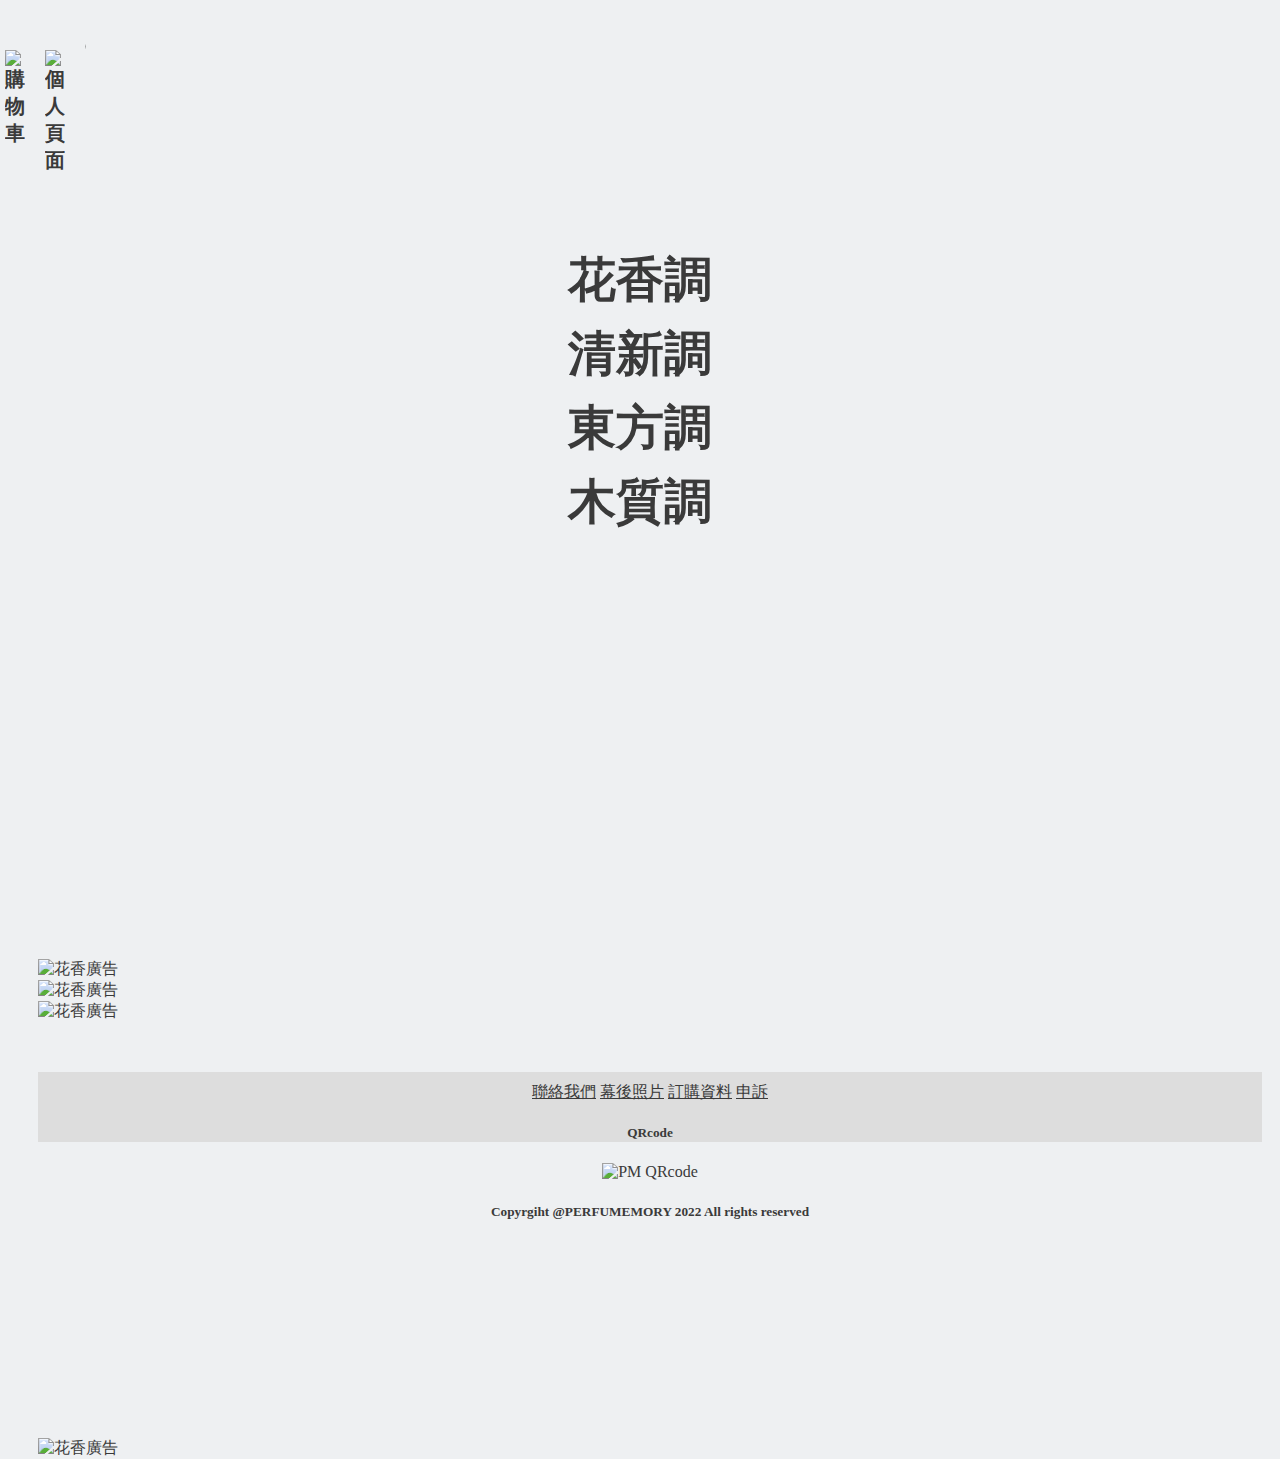
==== page/index.html @ 0fc4d87a "Create index.html" ====
<!DOCTYPE html>
<html lang="en">
<head>
    <meta charset="UTF-8">
    <meta http-equiv="X-UA-Compatible" content="IE=edge">
    <meta name="viewport" content="width=device-width, initial-scale=1.0">
    <style>
        @import url(../asset/css/index.css);
        @import url(../asset/css/main.css);
        @import url(../asset/css/nav2.css);
      
       
    </style>

    
    <title>Perfumemory</title>
    <link rel="shortcut icon" href="../asset/img/fragrance.png">
</head>
    <header>
        <div class="PERFUMEMORY">
            <label for="burger"><img src="../asset/img/PERFUMEMORY.png" alt="LOGO" width="200" height="25"></label>
            <input type="checkbox" id="burger" class="burgerbotton">
            <div class="burgerline">
                <div id="Nav">
                    <div id="nav">
                        <div id="title">
                            <a href="../page/index.html" target="_top">
                                <h1>首頁</h1>
                            </a>
                            <a href="../page/classification.html" target="_top">
                                <h1>調性</h1>
                            </a>
                            <a href="../page/about.html" target="_top">
                                <h1>關於我們</h1>
                            </a>
                            <a href="../page/shoppingcar.html" target="_top">
                                <h1><img src="../asset/img/shoppingcar.png" alt="購物車"></h1>
                            </a>
                            <a href="../page/personal.html" target="_top">
                                <h1><img src="../asset/img/personal.png" alt="個人頁面"></h1>
                            </a>
            
                            
                            
                        </div>
                        
                    </div>
                </div>
        </div>
    </header>
 
    <div class="Center">
        <nav>
        
            <a href="../page/index.html">
                <span data-texto="flora">花香調</span>
            </a>
            <a href="../page/classification.html">
                <span data-texto="Fresh">清新調</span>
            </a>
        
            <a href="../page/shoppingcar.html">
                <span data-texto="Oriental">東方調</span>
            </a>
        
            <a href="../page/about.html">
                <span data-texto="Woody">木質調</span>
            </a>
        </nav>
    </div>

<main>
    <article>
        <section class="s1"><!-- ad花香調 -->
            <a href="../page/index.html"></a>
            <img src="../asset/img/slowdance.jpg" alt="花香廣告">
        </section>
        <section><!-- ad清新調 -->
            <a href="../page/index.html"></a>
            <img src="../asset/img/slowdance.jpg" alt="花香廣告">
        </section>
        <section><!-- ad東方調 -->
            <a href="../page/index.html"></a>
            <img src="../asset/img/slowdance.jpg" alt="花香廣告">
        </section>
        <section><!-- ad木質調 -->
            <a href="../page/index.html"></a>
            <img src="../asset/img/slowdance.jpg" alt="花香廣告">
        </section>
    </article>
</main>
<footer>
    <a href="##">聯絡我們</a>
    <a href="##">幕後照片</a>
    <a href="##">訂購資料</a>
    <a href="##">申訴</a>
    <h5>QRcode</h5>
    <img src="" alt="PM QRcode">
    <h5>Copyrgiht @PERFUMEMORY 2022 All rights reserved</h5>
  </footer>



</body>  
</html>
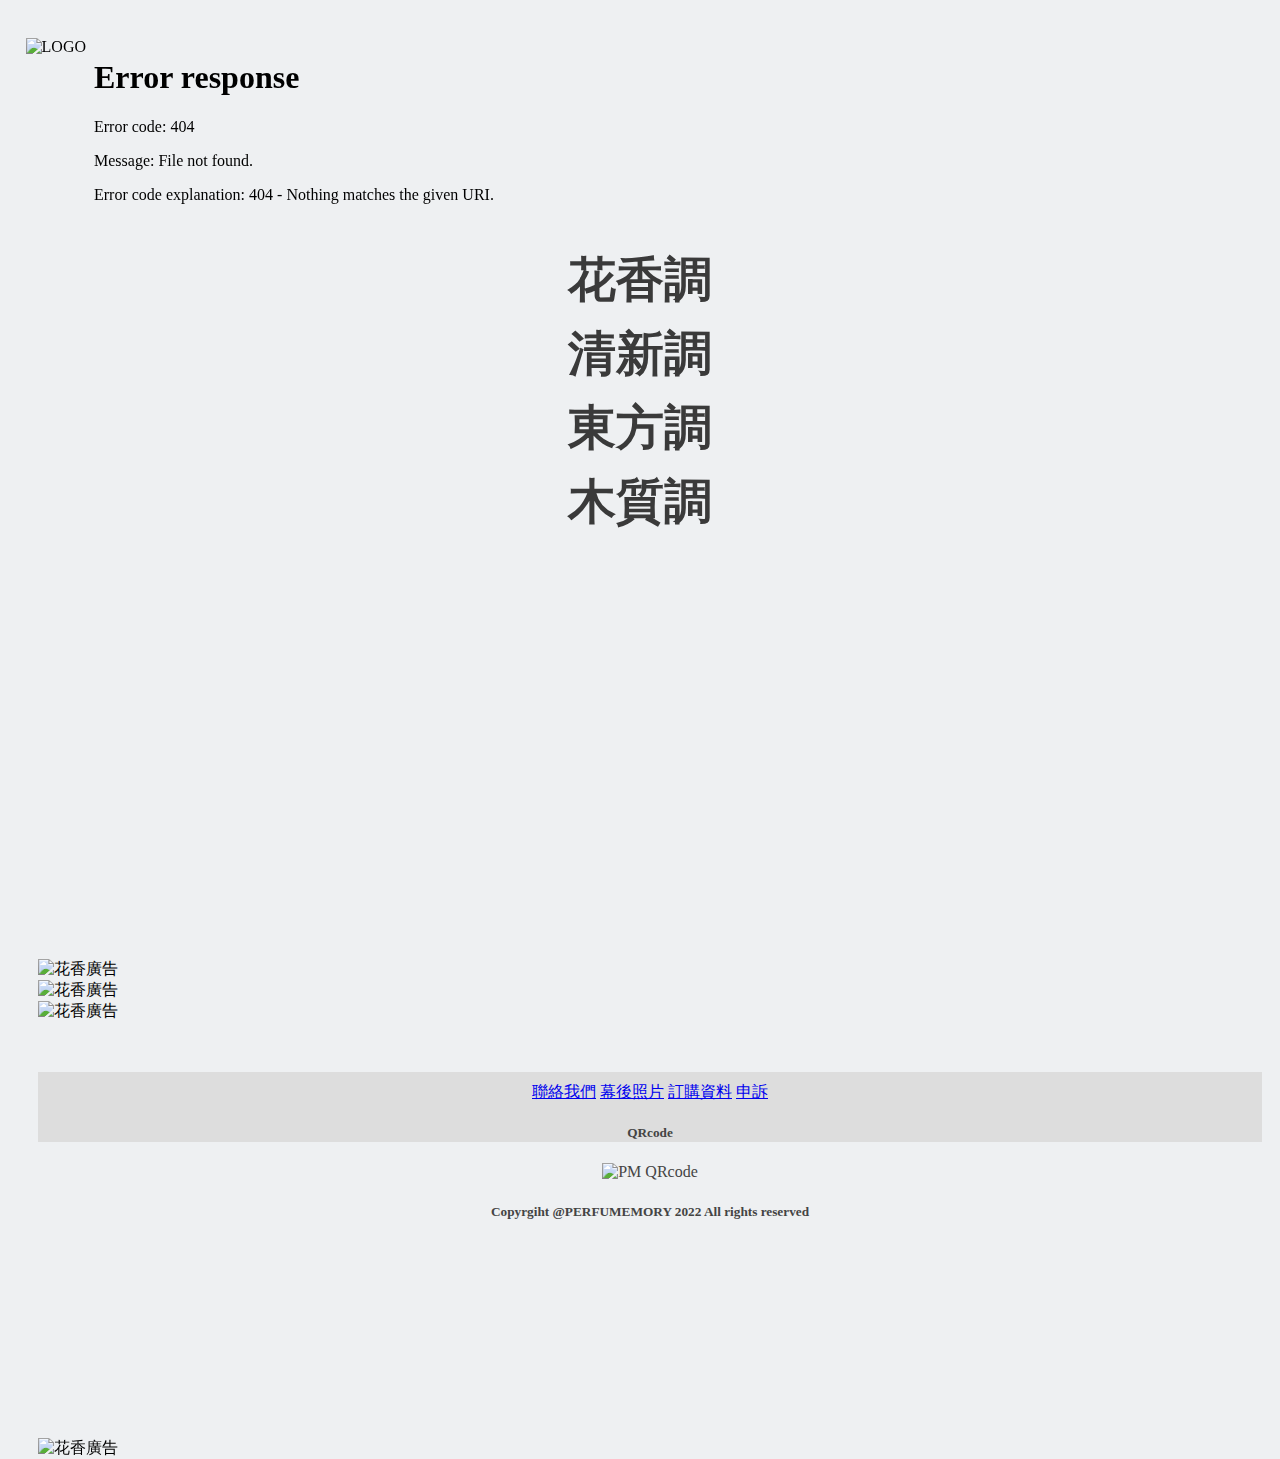
==== commit ef962aa2: "Update index.html" ====
--- a/page/index.html
+++ b/page/index.html
@@ -7,8 +7,6 @@
     <style>
         @import url(../asset/css/index.css);
         @import url(../asset/css/main.css);
-        @import url(../asset/css/nav2.css);
-      
        
     </style>
 
@@ -21,31 +19,7 @@
             <label for="burger"><img src="../asset/img/PERFUMEMORY.png" alt="LOGO" width="200" height="25"></label>
             <input type="checkbox" id="burger" class="burgerbotton">
             <div class="burgerline">
-                <div id="Nav">
-                    <div id="nav">
-                        <div id="title">
-                            <a href="../page/index.html" target="_top">
-                                <h1>首頁</h1>
-                            </a>
-                            <a href="../page/classification.html" target="_top">
-                                <h1>調性</h1>
-                            </a>
-                            <a href="../page/about.html" target="_top">
-                                <h1>關於我們</h1>
-                            </a>
-                            <a href="../page/shoppingcar.html" target="_top">
-                                <h1><img src="../asset/img/shoppingcar.png" alt="購物車"></h1>
-                            </a>
-                            <a href="../page/personal.html" target="_top">
-                                <h1><img src="../asset/img/personal.png" alt="個人頁面"></h1>
-                            </a>
-            
-                            
-                            
-                        </div>
-                        
-                    </div>
-                </div>
+            <iframe src="nav2.html" id="navBar" frameborder="0" scrolling="no"></iframe>
         </div>
     </header>
  
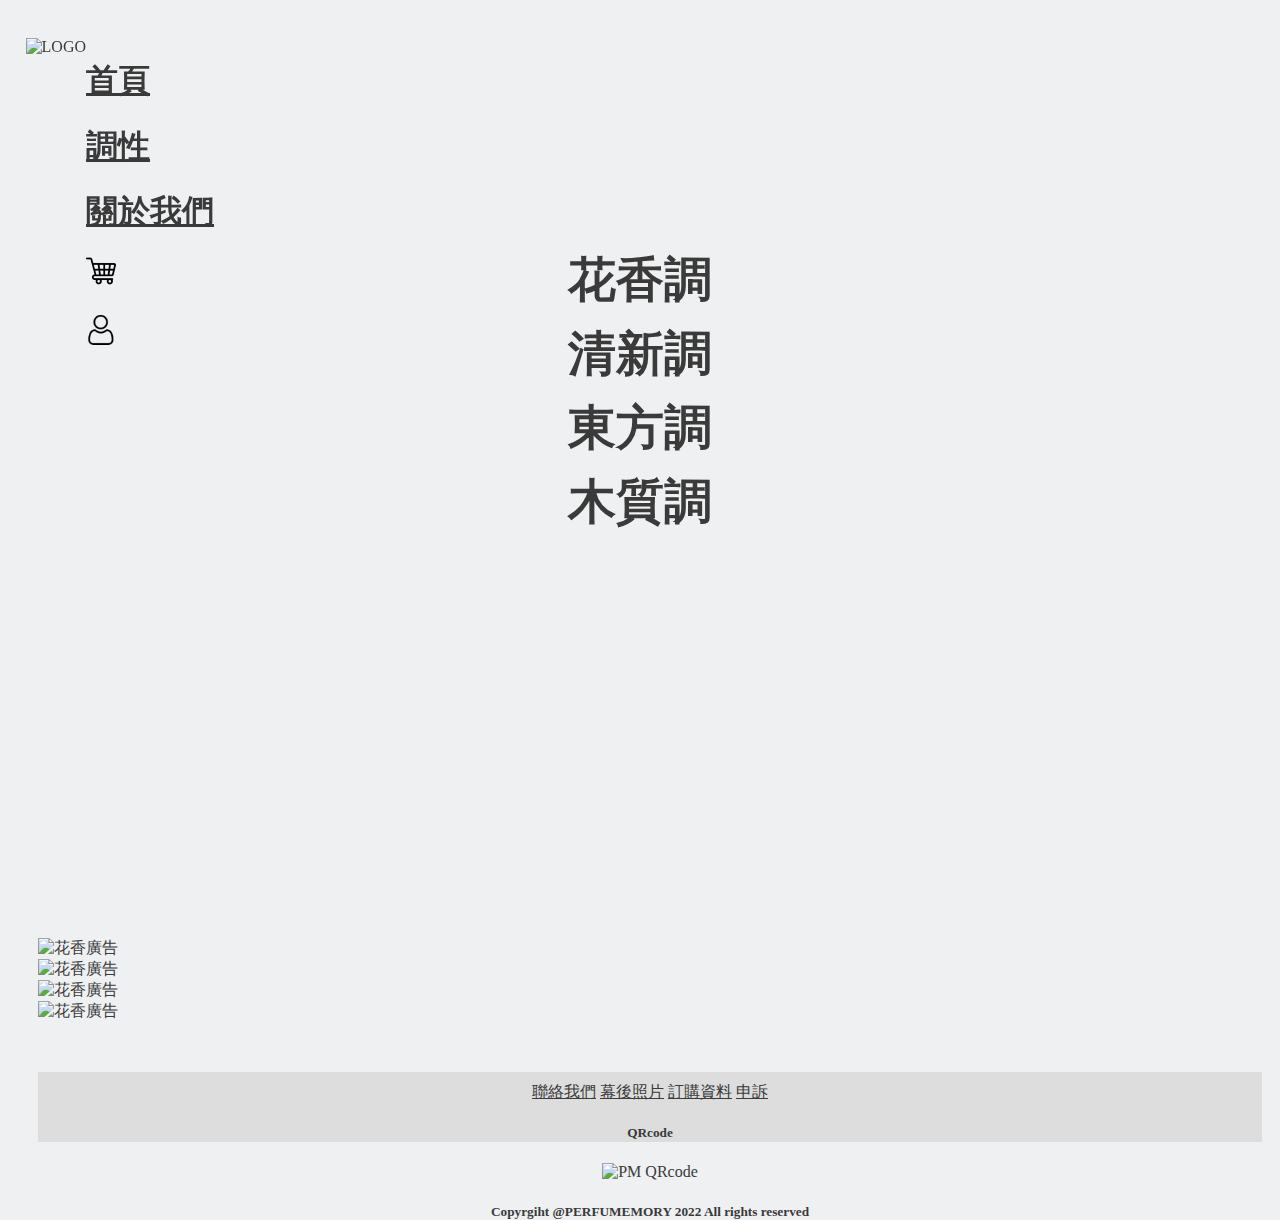
==== commit 076b65d6: "Update index.html" ====
--- a/page/index.html
+++ b/page/index.html
@@ -7,21 +7,101 @@
     <style>
         @import url(../asset/css/index.css);
         @import url(../asset/css/main.css);
+        @import url(../asset/css/nav.css);
+        @import url(../asset/css/nav2.css);
+        @import url(../asset/css/login.css);
+        @import url(../asset/css/register.css);
        
     </style>
 
     
     <title>Perfumemory</title>
     <link rel="shortcut icon" href="../asset/img/fragrance.png">
-</head>
-    <header>
-        <div class="PERFUMEMORY">
-            <label for="burger"><img src="../asset/img/PERFUMEMORY.png" alt="LOGO" width="200" height="25"></label>
-            <input type="checkbox" id="burger" class="burgerbotton">
-            <div class="burgerline">
-            <iframe src="nav2.html" id="navBar" frameborder="0" scrolling="no"></iframe>
+    </head>
+    <body>
+        <header>
+            <div class="PERFUMEMORY">
+                <label for="burger"><img src="../asset/img/PERFUMEMORY.png" alt="LOGO" width="200" height="25"></label>
+                <input type="checkbox" id="burger" class="burgerbotton">
+                 <div class="burgerline">
+                <div id="Nav2">
+                    <div id="nav2">
+                        <div id="title2">
+                            <a href="../page/index.html" target="_top">
+                                <h1>首頁</h1>
+                            </a>
+                            <a href="../page/classification.html" target="_top">
+                                <h1>調性</h1>
+                            </a>
+                            <a href="../page/about.html" target="_top">
+                                <h1>關於我們</h1>
+                            </a>
+                            <a href="../page/shoppingcar.html" target="_top">
+                                <h1><img src="../asset/img/shoppingcar.png" alt="購物車"></h1>
+                            </a>
+                            
+                                <h1><img src="../asset/img/personal.png" alt="個人頁面" id="login" onclick="login()" style="cursor: pointer;"></h1>
+                            
+                        </div>
+                    </div>
+                </div>
+            </div>
+
+    </header>
+    <dialog id="show">
+        <div class="frame">
+            <div class="login">
+                <h2>Login</h2>
+                <div class="item">
+                    <label for="account">Account</label>
+                    <input type="text" name="" id="account">
+                </div>
+                <div class="item">
+                    <label for="password">Password</label>
+                    <input type="password" name="" id="password">
+                </div>
+                <div class="push">
+                    <button type="submit" class="button">Login</button>
+                    <button class="button" onclick="show.close()">Cancel</button>
+                </div>
+                <div class="new">尚未擁有帳號 ?
+                    <p id="go_register">前往註冊</p>
+                </div>
+            </div>
         </div>
-    </header>
+    </dialog>
+
+    <dialog id="show_register">
+        <div class="frame">
+            <div class="register">
+                <h2>Register</h2>
+                <div class="item">
+                    <label for="name">Name</label>
+                    <input type="text" name="" id="name">
+                </div>
+                <div class="item">
+                    <label for="email">Email</label>
+                    <input type="email" name="" id="email">
+                </div>
+                <div class="item">
+                    <label for="phone">Phone Number</label>
+                    <input type="text" name="" id="phone">
+                </div>
+                <div class="item">
+                    <label for="account">Account</label>
+                    <input type="text" name="" id="account">
+                </div>
+                <div class="item">
+                    <label for="password">Password</label>
+                    <input type="text" name="" id="password">
+                </div>
+                <div class="push">
+                    <button type="submit" class="button" onclick="show_register.close()">Register</button>
+                    <button class="button" onclick="show_register.close()">Cancel</button>
+                </div>
+            </div>
+        </div>
+    </dialog>
  
     <div class="Center">
         <nav>
@@ -45,22 +125,24 @@
 
 <main>
     <article>
-        <section class="s1"><!-- ad花香調 -->
-            <a href="../page/index.html"></a>
-            <img src="../asset/img/slowdance.jpg" alt="花香廣告">
-        </section>
-        <section><!-- ad清新調 -->
-            <a href="../page/index.html"></a>
-            <img src="../asset/img/slowdance.jpg" alt="花香廣告">
-        </section>
-        <section><!-- ad東方調 -->
-            <a href="../page/index.html"></a>
-            <img src="../asset/img/slowdance.jpg" alt="花香廣告">
-        </section>
-        <section><!-- ad木質調 -->
-            <a href="../page/index.html"></a>
-            <img src="../asset/img/slowdance.jpg" alt="花香廣告">
-        </section>
+        <div class="smell_div">
+            <section class="p1"><!-- ad花香調 -->
+                <a href="../page/index.html"></a>
+                <img src="../asset/img/slowdance.jpg" alt="花香廣告">
+            </section>
+            <section class="p2"><!-- ad清新調 -->
+                <a href="../page/index.html"></a>
+                <img src="../asset/img/slowdance.jpg" alt="花香廣告">
+            </section>
+            <section class="p3"><!-- ad東方調 -->
+                <a href="../page/index.html"></a>
+                <img src="../asset/img/slowdance.jpg" alt="花香廣告">
+            </section>
+            <section class="p4"><!-- ad木質調 -->
+                <a href="../page/index.html"></a>
+                <img src="../asset/img/slowdance.jpg" alt="花香廣告">
+            </section>
+        </div>
     </article>
 </main>
 <footer>
@@ -74,6 +156,26 @@
   </footer>
 
 
+  <script>
+    //登入介面
+    let btn=document.querySelector("#login");
+    let show=document.querySelector("#show")
+    
+    btn.addEventListener("click", function(){
+                show.showModal();
+            })
+    
+    //註冊介面
+    let register = document.querySelector("#go_register");
+    let show_register = document.querySelector("#show_register");
+    
+    register.addEventListener("click",function(){
+        show_register.showModal();
+    })
+    
+    
+    
+    </script>
 
 </body>  
-</html>+</html>
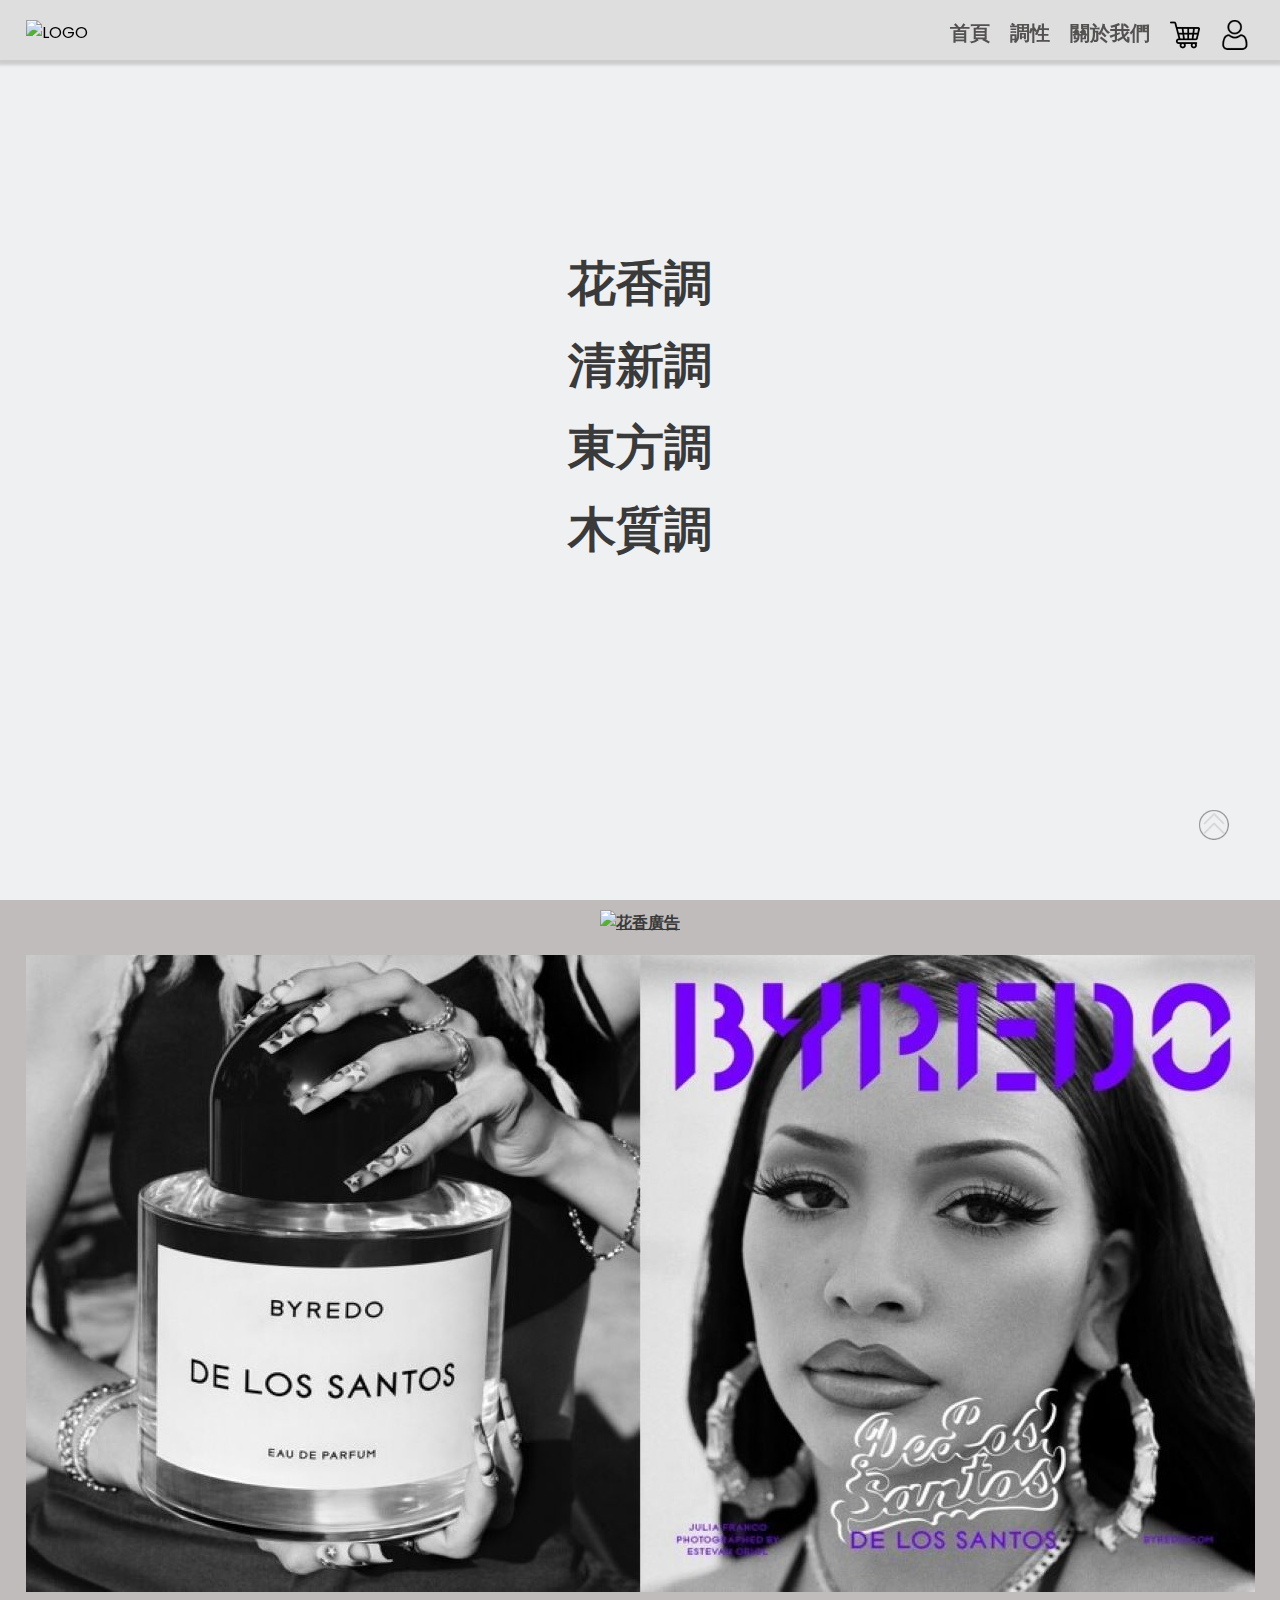
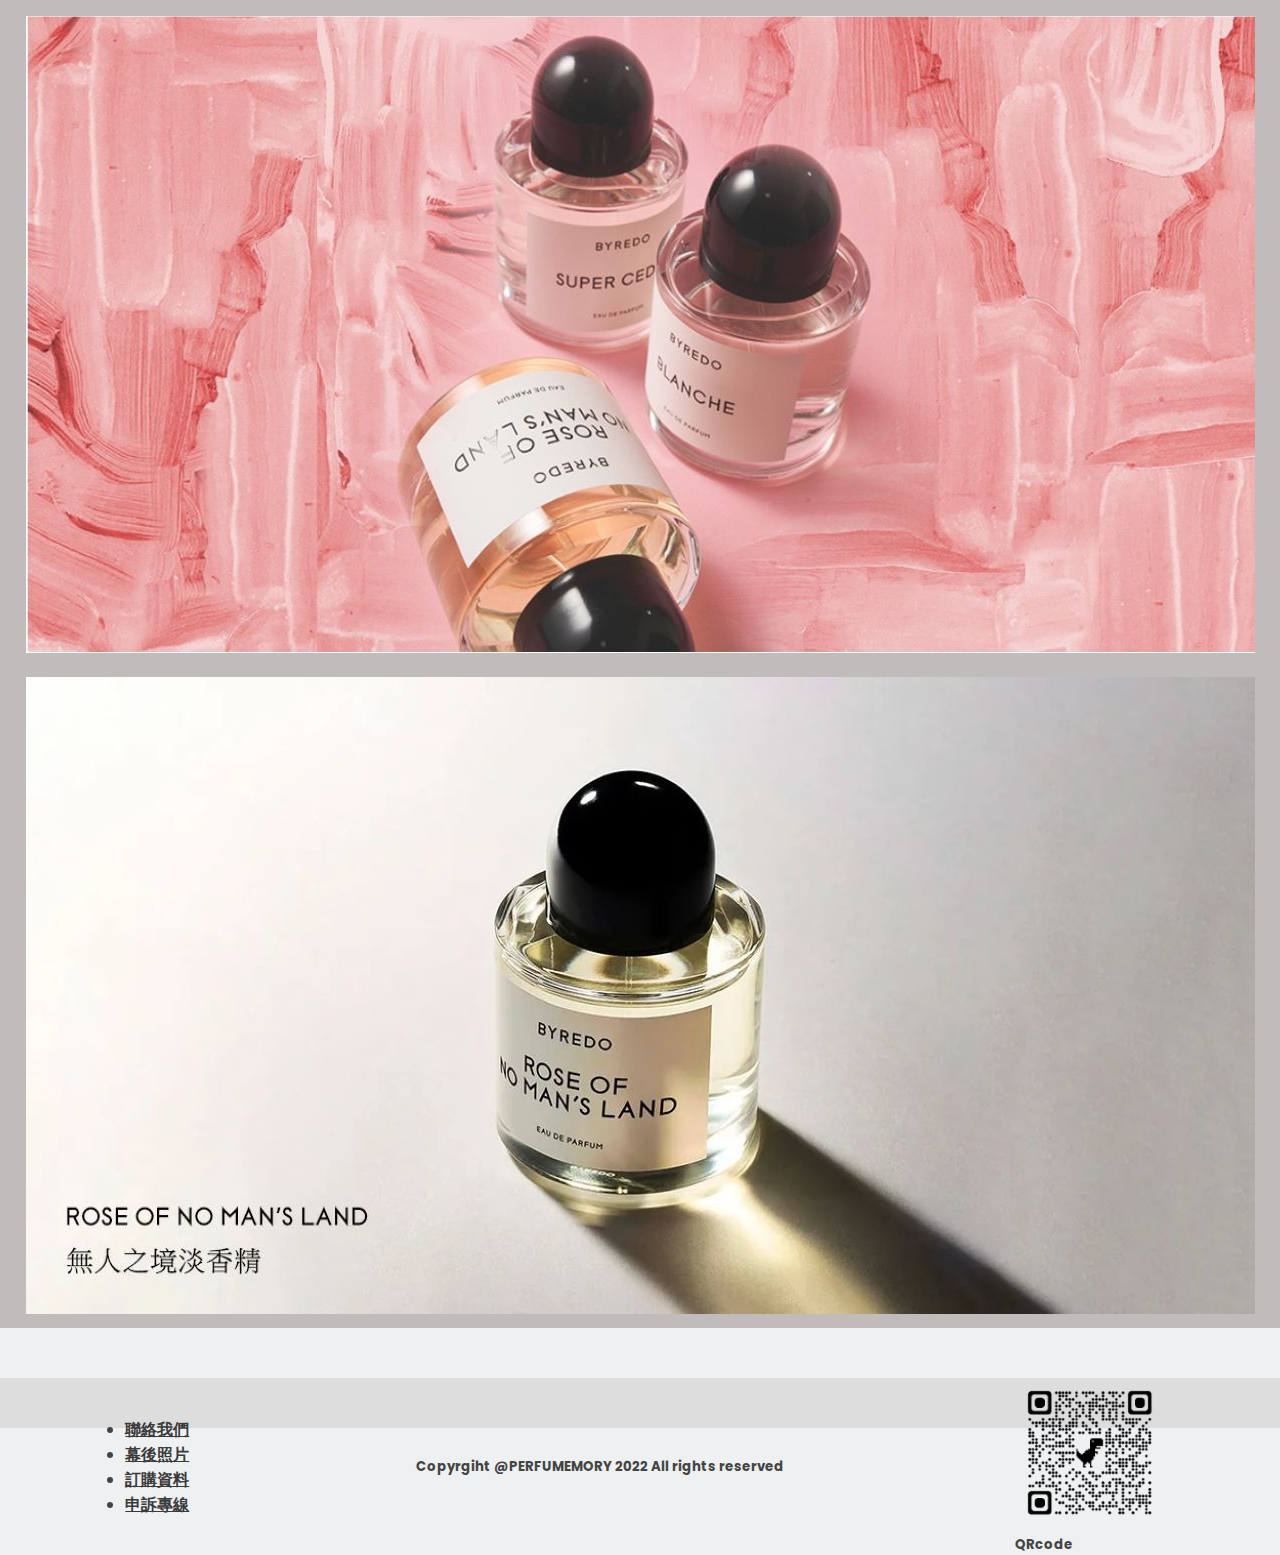
==== commit da034a33: "upadate" ====
--- a/page/index.html
+++ b/page/index.html
@@ -7,9 +7,6 @@
     <style>
         @import url(../asset/css/index.css);
         @import url(../asset/css/main.css);
-        @import url(../asset/css/nav.css);
-        @import url(../asset/css/nav2.css);
-        @import url(../asset/css/login.css);
         @import url(../asset/css/register.css);
        
     </style>
@@ -19,10 +16,10 @@
     <link rel="shortcut icon" href="../asset/img/fragrance.png">
     </head>
     <body>
-        <header>
+        <header><!-- 漢堡 -->
             <div class="PERFUMEMORY">
-                <label for="burger"><img src="../asset/img/PERFUMEMORY.png" alt="LOGO" width="200" height="25"></label>
-                <input type="checkbox" id="burger" class="burgerbotton">
+                <label for="burger" class="perimg"><img src="../asset/img/PERFUMEMORY.png" alt="LOGO" width="200" height="25"></label>
+                <input type="checkbox" checked id="burger" class="burgerbotton">
                  <div class="burgerline">
                 <div id="Nav2">
                     <div id="nav2">
@@ -30,8 +27,16 @@
                             <a href="../page/index.html" target="_top">
                                 <h1>首頁</h1>
                             </a>
-                            <a href="../page/classification.html" target="_top">
-                                <h1>調性</h1>
+                            <a href="../page/product.html" target="_top">
+                                <div class="dropdown">
+                                    <h1 class="dropbtn">調性</h1>
+                                    <div class="dropdown-content">
+                                        <a href="../page/flora.html">花香調</a>
+                                        <a href="../page/fresh.html">清新調</a>
+                                        <a href="../page/oriental.html">東方調</a>
+                                        <a href="../page/woody.html">木質調</a>
+                                      </div>
+                                  </div>
                             </a>
                             <a href="../page/about.html" target="_top">
                                 <h1>關於我們</h1>
@@ -40,84 +45,121 @@
                                 <h1><img src="../asset/img/shoppingcar.png" alt="購物車"></h1>
                             </a>
                             
-                                <h1><img src="../asset/img/personal.png" alt="個人頁面" id="login" onclick="login()" style="cursor: pointer;"></h1>
-                            
+                            <a  target="_top" style="cursor:pointer;">
+                                
+                                    <div class="dropdown">
+                                        <h1><img class="dropbtn" src="../asset/img/personal.png" alt="個人頁面"></h1>
+                                       
+                                        <div class="dropdown-content" style="font-size: smaller;">
+                                            <p id="login" onclick="login()" style="cursor: pointer;">登入</p>
+                                            
+                                            <a href="../page/personal.html">個人頁面</a>
+                                            
+                                          </div>
+                                      </div>
+                                </a>
+                                
+                            </a>
+                            <dialog id="show">
+                                <div class="frame">
+                                    <div class="login">
+                                        <div class="loginh2">
+                                            <h2 >Login</h2>
+                                        </div>
+                                        <div class="push">
+                                            <label for="account">Account</label>
+                                            <input type="text" name="" id="account">
+                                        </div>
+                                        <div class="push">
+                                            <label for="password">Password</label>
+                                            <input type="password" name="" id="password">
+                                        </div>
+                                        <div class="push">
+                                            <button type="submit" class="btn_update"onclick="show.close()">Login</button>
+                                            <button class="btn_update" onclick="show.close()">Cancel</button>
+                                        </div>
+                                        <div class="new">尚未擁有帳號 ?
+                                            <p id="go_register">前往註冊</p>
+                                        </div>
+                                    </div>
+                                </div>
+                            </dialog>
+            
+                            <dialog id="userupdate" style="background-color: #c3c5c6; width: 80%; border-radius: 10px; border: 2px solid #757879ac;"  >
+                                <form>
+                                    <div class="contain">
+                                        <h2 class="h2card">會員基本資料</h2>
+                                        
+                                            <div class="info">
+                                                <div class="data">
+                                                    <label for="account">帳號：<br></label>
+                                                    <input class="inputstyle"type="text" placeholder="你的帳號">
+                                                </div>
+                                                <div class="data">
+                                                    <label for="name">密碼：<br></label>
+                                                    <input class="inputstyle" type="password" placeholder="你的密碼">
+                                                </div>
+                                                <div class="data">
+                                                    <label for="name">姓名：<br></label>
+                                                    <input class="inputstyle" type="text" placeholder="Your Name">
+                                                </div>
+                                                <div class="data">
+                                                    <label for="name">電子信箱：<br></label>
+                                                    <input class="inputstyle" type="email" placeholder="Your E-mail">
+                                                </div>
+                                                <div class="data">
+                                                    <label for="name">生日：<br></label>
+                                                    <input class="inputstyle" type="date" >
+                                                </div>
+                                                <div class="data">
+                                                    <label for="name">性別： <br></label>
+                                                    <input  type="radio"  name="sexual" style="margin: 20px 20px 5px;">男<br>
+                                                        <input  type="radio"  name="sexual" style="margin: 20px 20px">女<br>
+                                                </div>
+                                                <div class="data">
+                                                    <label for="name">通訊地址：<br></label>
+                                                    <input class="inputstyle" type="text" placeholder="你的住址">
+                                                </div>
+                                                <div class="data">
+                                                    <label for="name">聯絡電話：<br></label>
+                                                    <input class="inputstyle" type="tel" placeholder="你的電話">
+                                                </div>
+            
+                                                <div class="btndiv">
+                                                    <input type="submit" value="確認" class="btn_update">
+                                                    <input type="reset" value="取消" class="btn_update" onclick="userupdate.close()" >
+                                                </div>
+                                            </div>
+                                    </div>
+                                </form>
+                            </dialog>
                         </div>
                     </div>
                 </div>
             </div>
+            <div class="gotop">
+                <a href="#top">
+                    <img src="../asset/img/uptop.png" alt="uptop">
+                </a>
+            </div>
 
     </header>
-    <dialog id="show">
-        <div class="frame">
-            <div class="login">
-                <h2>Login</h2>
-                <div class="item">
-                    <label for="account">Account</label>
-                    <input type="text" name="" id="account">
-                </div>
-                <div class="item">
-                    <label for="password">Password</label>
-                    <input type="password" name="" id="password">
-                </div>
-                <div class="push">
-                    <button type="submit" class="button">Login</button>
-                    <button class="button" onclick="show.close()">Cancel</button>
-                </div>
-                <div class="new">尚未擁有帳號 ?
-                    <p id="go_register">前往註冊</p>
-                </div>
-            </div>
-        </div>
-    </dialog>
-
-    <dialog id="show_register">
-        <div class="frame">
-            <div class="register">
-                <h2>Register</h2>
-                <div class="item">
-                    <label for="name">Name</label>
-                    <input type="text" name="" id="name">
-                </div>
-                <div class="item">
-                    <label for="email">Email</label>
-                    <input type="email" name="" id="email">
-                </div>
-                <div class="item">
-                    <label for="phone">Phone Number</label>
-                    <input type="text" name="" id="phone">
-                </div>
-                <div class="item">
-                    <label for="account">Account</label>
-                    <input type="text" name="" id="account">
-                </div>
-                <div class="item">
-                    <label for="password">Password</label>
-                    <input type="text" name="" id="password">
-                </div>
-                <div class="push">
-                    <button type="submit" class="button" onclick="show_register.close()">Register</button>
-                    <button class="button" onclick="show_register.close()">Cancel</button>
-                </div>
-            </div>
-        </div>
-    </dialog>
  
     <div class="Center">
         <nav>
         
-            <a href="../page/index.html">
+            <a href="../page/flora.html">
                 <span data-texto="flora">花香調</span>
             </a>
-            <a href="../page/classification.html">
+            <a href="../page/fresh.html">
                 <span data-texto="Fresh">清新調</span>
             </a>
         
-            <a href="../page/shoppingcar.html">
+            <a href="../page/oriental.html">
                 <span data-texto="Oriental">東方調</span>
             </a>
         
-            <a href="../page/about.html">
+            <a href="../page/woody.html">
                 <span data-texto="Woody">木質調</span>
             </a>
         </nav>
@@ -125,38 +167,53 @@
 
 <main>
     <article>
-        <div class="smell_div">
-            <section class="p1"><!-- ad花香調 -->
-                <a href="../page/index.html"></a>
-                <img src="../asset/img/slowdance.jpg" alt="花香廣告">
-            </section>
-            <section class="p2"><!-- ad清新調 -->
-                <a href="../page/index.html"></a>
-                <img src="../asset/img/slowdance.jpg" alt="花香廣告">
-            </section>
-            <section class="p3"><!-- ad東方調 -->
-                <a href="../page/index.html"></a>
-                <img src="../asset/img/slowdance.jpg" alt="花香廣告">
-            </section>
-            <section class="p4"><!-- ad木質調 -->
-                <a href="../page/index.html"></a>
-                <img src="../asset/img/slowdance.jpg" alt="花香廣告">
+        <section>
+            <div class="hot">
+
+            </div>
+        </section>
+
+
+        <div class="smell_div"><!-- 比較不會跑版 -->
+            <section class="ad1"><!-- ad花香調 -->
+                <a href="../page/flora.html"><img src="../asset/img/slowdance.jpg"  alt="花香廣告"></a>
+                
+            </section>
+            <section class="ad1"><!-- ad清新調 -->
+                <a href="../page/fresh.html"><img src="../asset/img/BlackPerfume.jpg" alt="花香廣告"></a>
+                
+            </section>
+            <section class="ad1"><!-- ad東方調 -->
+                <a href="../page/oriental.html"><img src="../asset/img/PinkPerfume.jpg" alt="花香廣告"></a>
+                
+            </section>
+            <section class="ad1"><!-- ad木質調 -->
+                <a href="../page/woody.html"> <img src="../asset/img/WhitePerfume.jpg" alt="花香廣告"></a>
+               
             </section>
         </div>
     </article>
 </main>
 <footer>
-    <a href="##">聯絡我們</a>
-    <a href="##">幕後照片</a>
-    <a href="##">訂購資料</a>
-    <a href="##">申訴</a>
-    <h5>QRcode</h5>
-    <img src="" alt="PM QRcode">
-    <h5>Copyrgiht @PERFUMEMORY 2022 All rights reserved</h5>
-  </footer>
-
-
-  <script>
+    <div class="footerdiv">
+        <div class="end">
+                <ul>
+                    <li><a href="../page/about.html">聯絡我們</a></li>
+                    <li><a href="##">幕後照片</a></li>
+                    <li><a href="##">訂購資料</a></li>
+                    <li><a href="##">申訴專線</a></li>
+                </ul>
+        </div>
+        <h5 class="copyright">Copyrgiht @PERFUMEMORY 2022 All rights reserved</h5>
+        <div class="QR">
+            <img src="../asset/img/QRCode.png" alt="PM QRcode">
+            <h5>QRcode</h5>
+        </div>
+           
+    </div>
+</footer>
+
+<script>
     //登入介面
     let btn=document.querySelector("#login");
     let show=document.querySelector("#show")
@@ -167,10 +224,10 @@
     
     //註冊介面
     let register = document.querySelector("#go_register");
-    let show_register = document.querySelector("#show_register");
+    let userupdate = document.querySelector("#userupdate");
     
     register.addEventListener("click",function(){
-        show_register.showModal();
+        userupdate.showModal();
     })
     
     
@@ -178,4 +235,4 @@
     </script>
 
 </body>  
-</html>
+</html>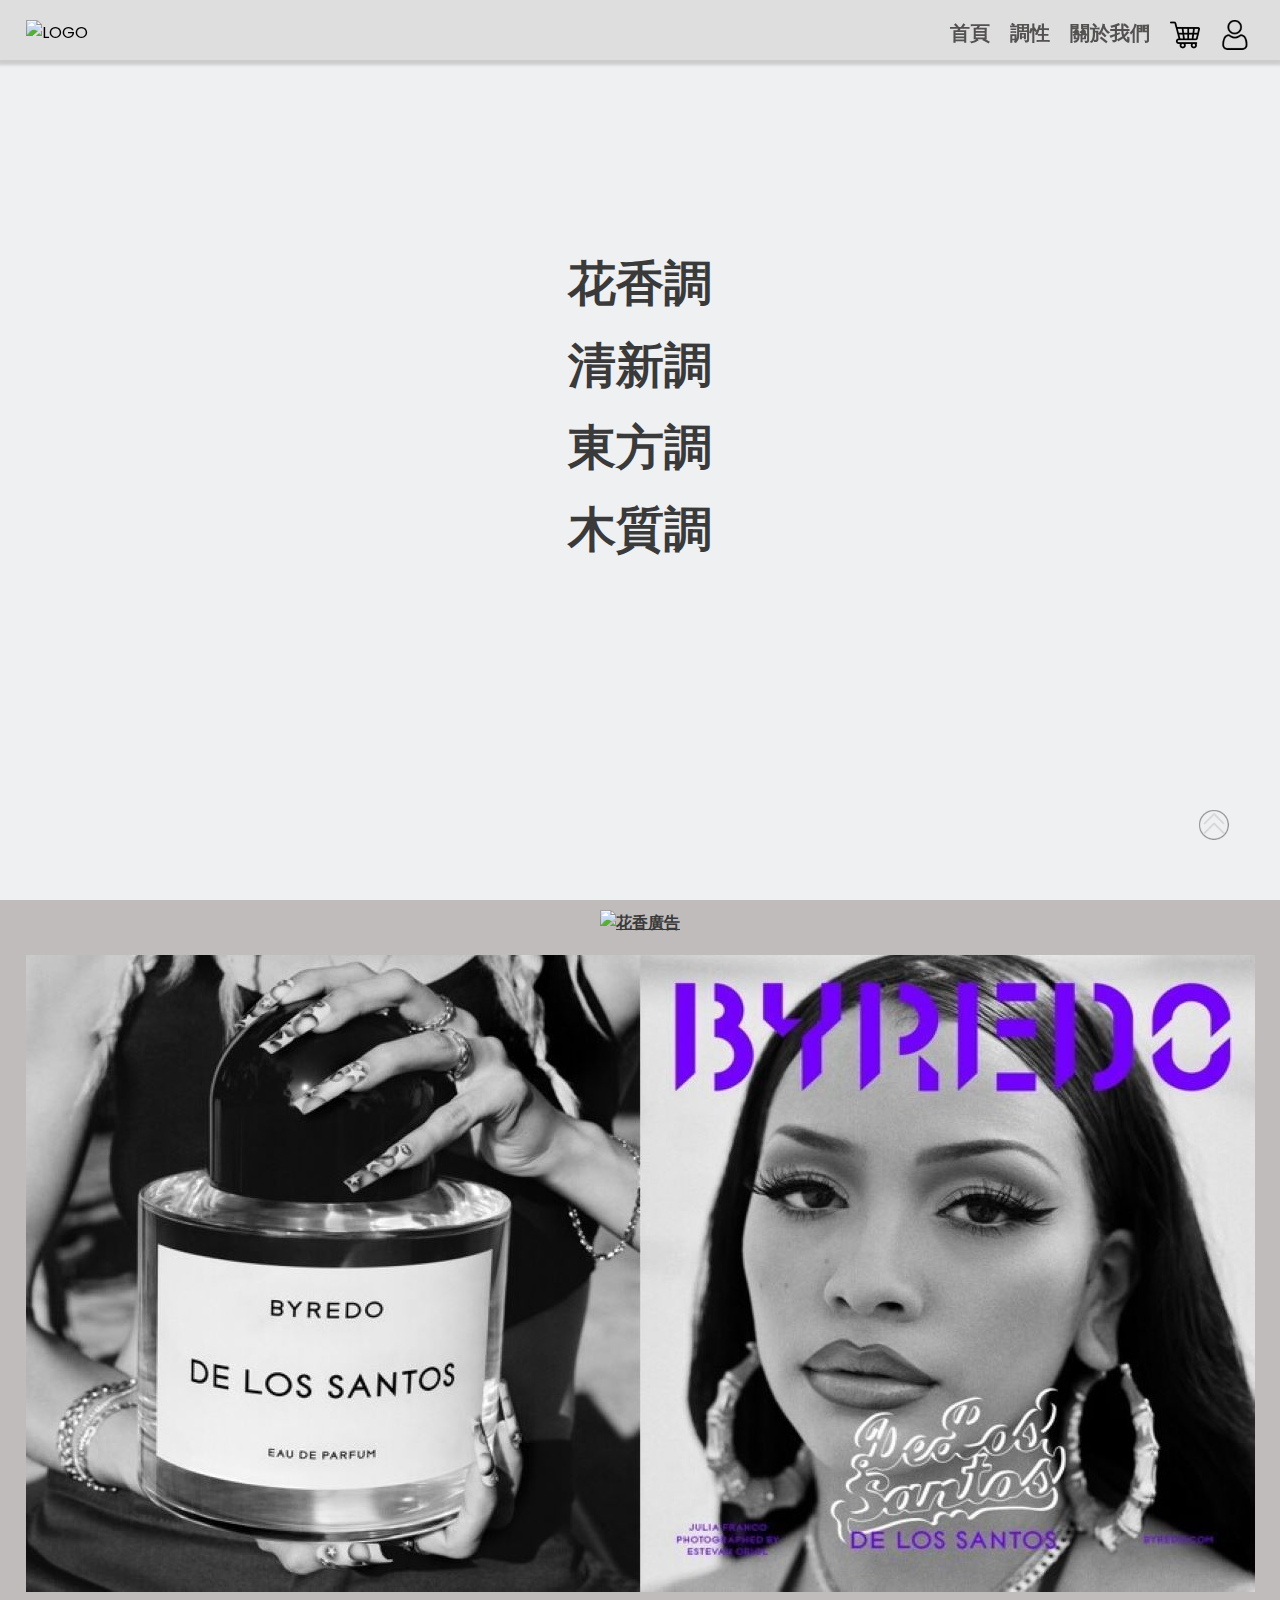
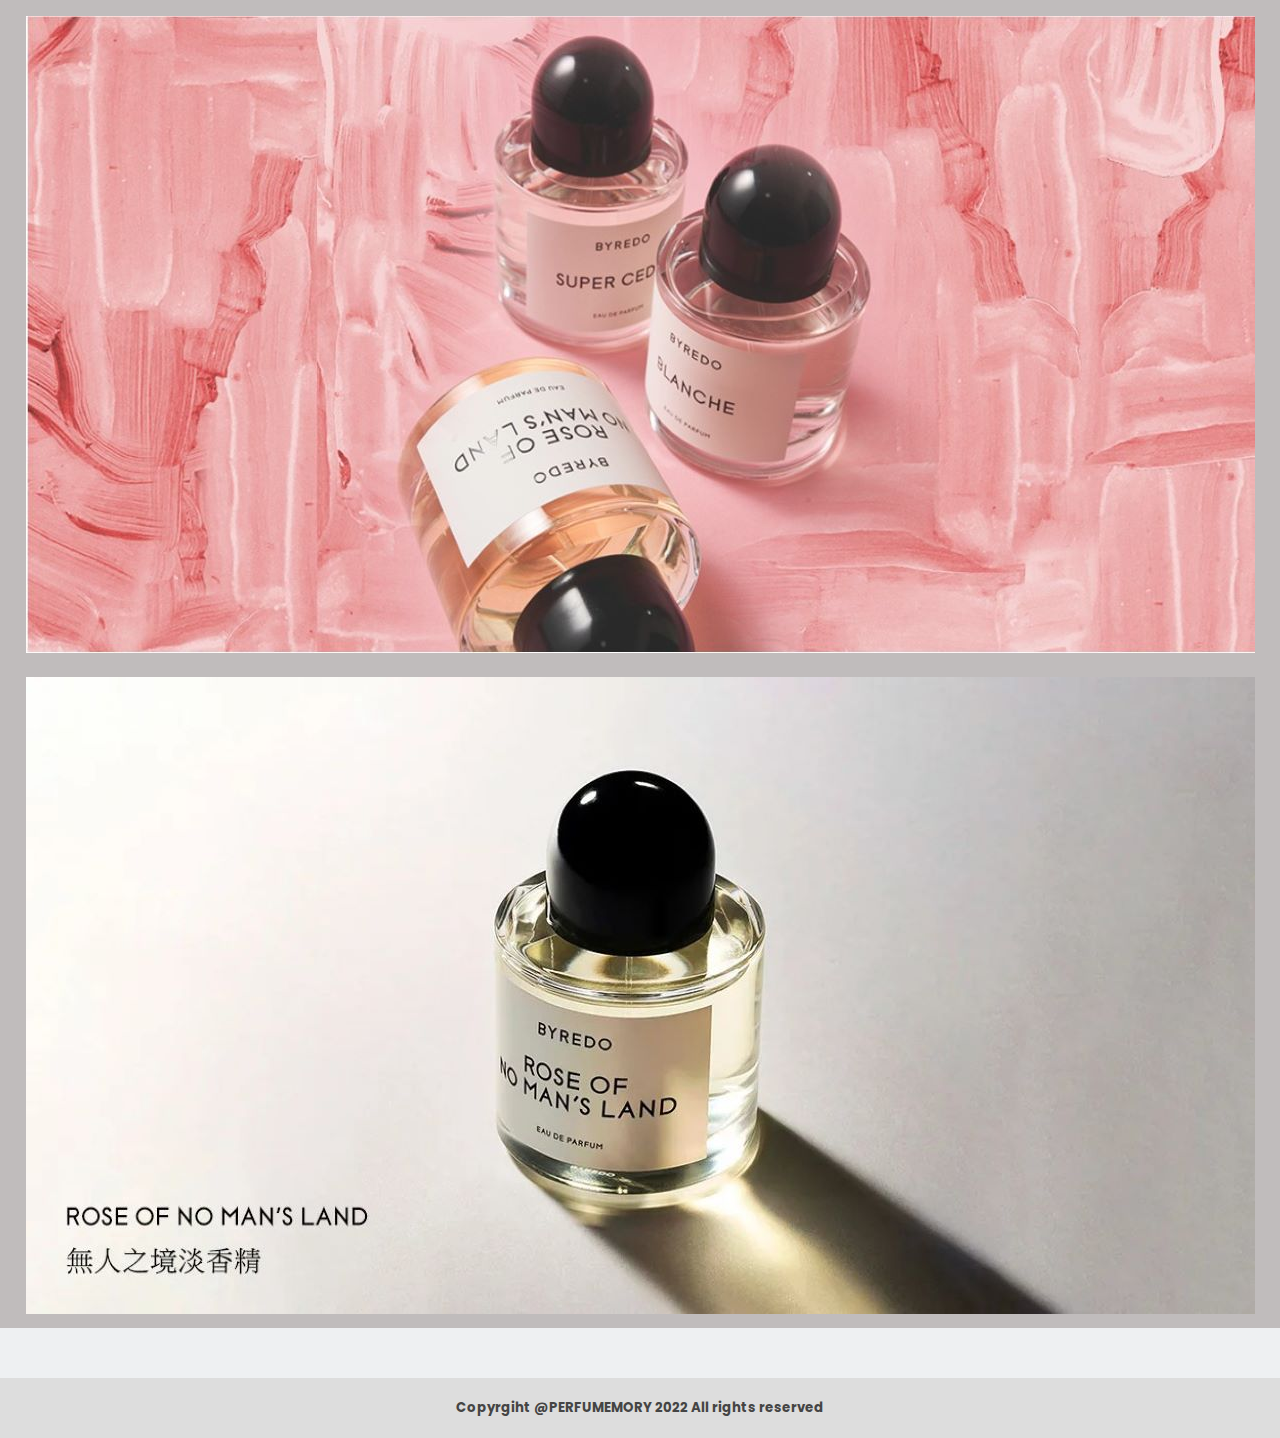
==== commit a51b1a96: "0106" ====
--- a/page/index.html
+++ b/page/index.html
@@ -86,7 +86,7 @@
                             </dialog>
             
                             <dialog id="userupdate" style="background-color: #c3c5c6; width: 80%; border-radius: 10px; border: 2px solid #757879ac;"  >
-                                <form>
+                                <form name="form1" method="GET" action="register.jsp">
                                     <div class="contain">
                                         <h2 class="h2card">會員基本資料</h2>
                                         
@@ -194,21 +194,11 @@
         </div>
     </article>
 </main>
-<footer>
+<footer >
     <div class="footerdiv">
-        <div class="end">
-                <ul>
-                    <li><a href="../page/about.html">聯絡我們</a></li>
-                    <li><a href="##">幕後照片</a></li>
-                    <li><a href="##">訂購資料</a></li>
-                    <li><a href="##">申訴專線</a></li>
-                </ul>
-        </div>
+     
         <h5 class="copyright">Copyrgiht @PERFUMEMORY 2022 All rights reserved</h5>
-        <div class="QR">
-            <img src="../asset/img/QRCode.png" alt="PM QRcode">
-            <h5>QRcode</h5>
-        </div>
+       
            
     </div>
 </footer>
